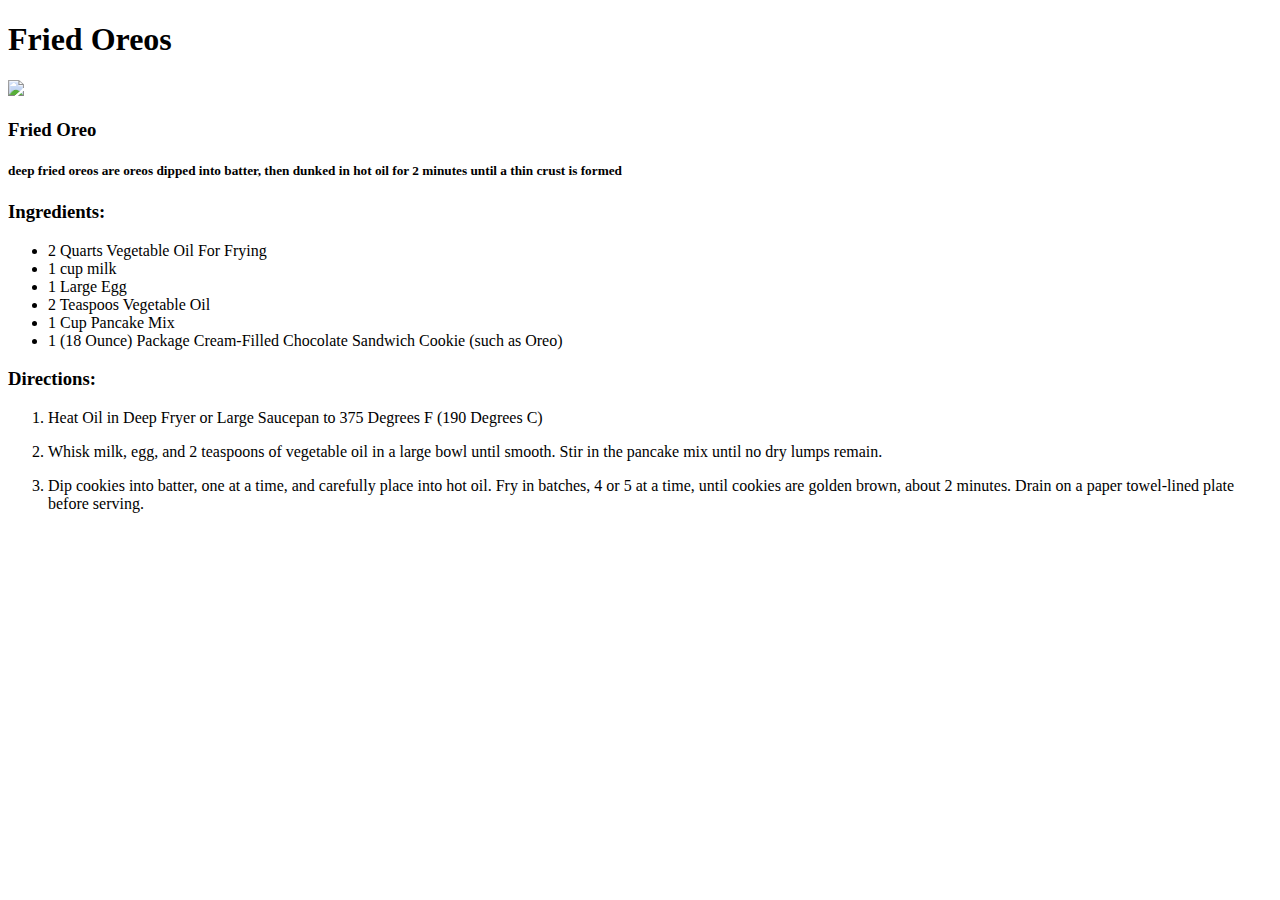
==== Recipes/fried-oreos.html @ f2ffbe10 "Changes committed, added: * air fryer corn dogs.html State fair corn dogs .html fried oreos .html" ====
<!DOCTYPE html>
<html lang="en">
<head>
    <meta charset="UTF-8">
    <meta name="viewport" content="width=device-width, initial-scale=1.0">
    <title>Fried Oreos</title>
</head>
<body>
    <h1>Fried Oreos</h1>
    <img src="/odin-recipe/images/fried-oreos.jpeg">
    <h3>Fried Oreo</h3>
    <h5>deep fried oreos are oreos dipped into batter, then dunked in hot oil for 2 minutes until a thin crust is formed</h5>


<h3> Ingredients:</h3>
<ul>
    <li>2 Quarts Vegetable Oil For Frying</li>
    <li> 1 cup milk</li>
    <li>1 Large Egg</li>
    <li>2 Teaspoos Vegetable Oil</li>
    <li>1 Cup Pancake Mix</li>
    <li>1 (18 Ounce) Package Cream-Filled Chocolate Sandwich Cookie (such as Oreo)</li>
</ul>

<h3> Directions:</h3>

<ol>
   <p> <li>Heat Oil in Deep Fryer or Large Saucepan to 375 Degrees F (190 Degrees C)</li></p>
    <p><li>Whisk milk, egg, and 2 teaspoons of vegetable oil in a large bowl until smooth. Stir in the pancake mix until no dry lumps remain.</li></p>
   <p> <li>Dip cookies into batter, one at a time, and carefully place into hot oil. Fry in batches, 4 or 5 at a time, until cookies are golden brown, about 2 minutes. Drain on a paper towel-lined plate before serving.</li></p>

</ol>





</body>
</html>
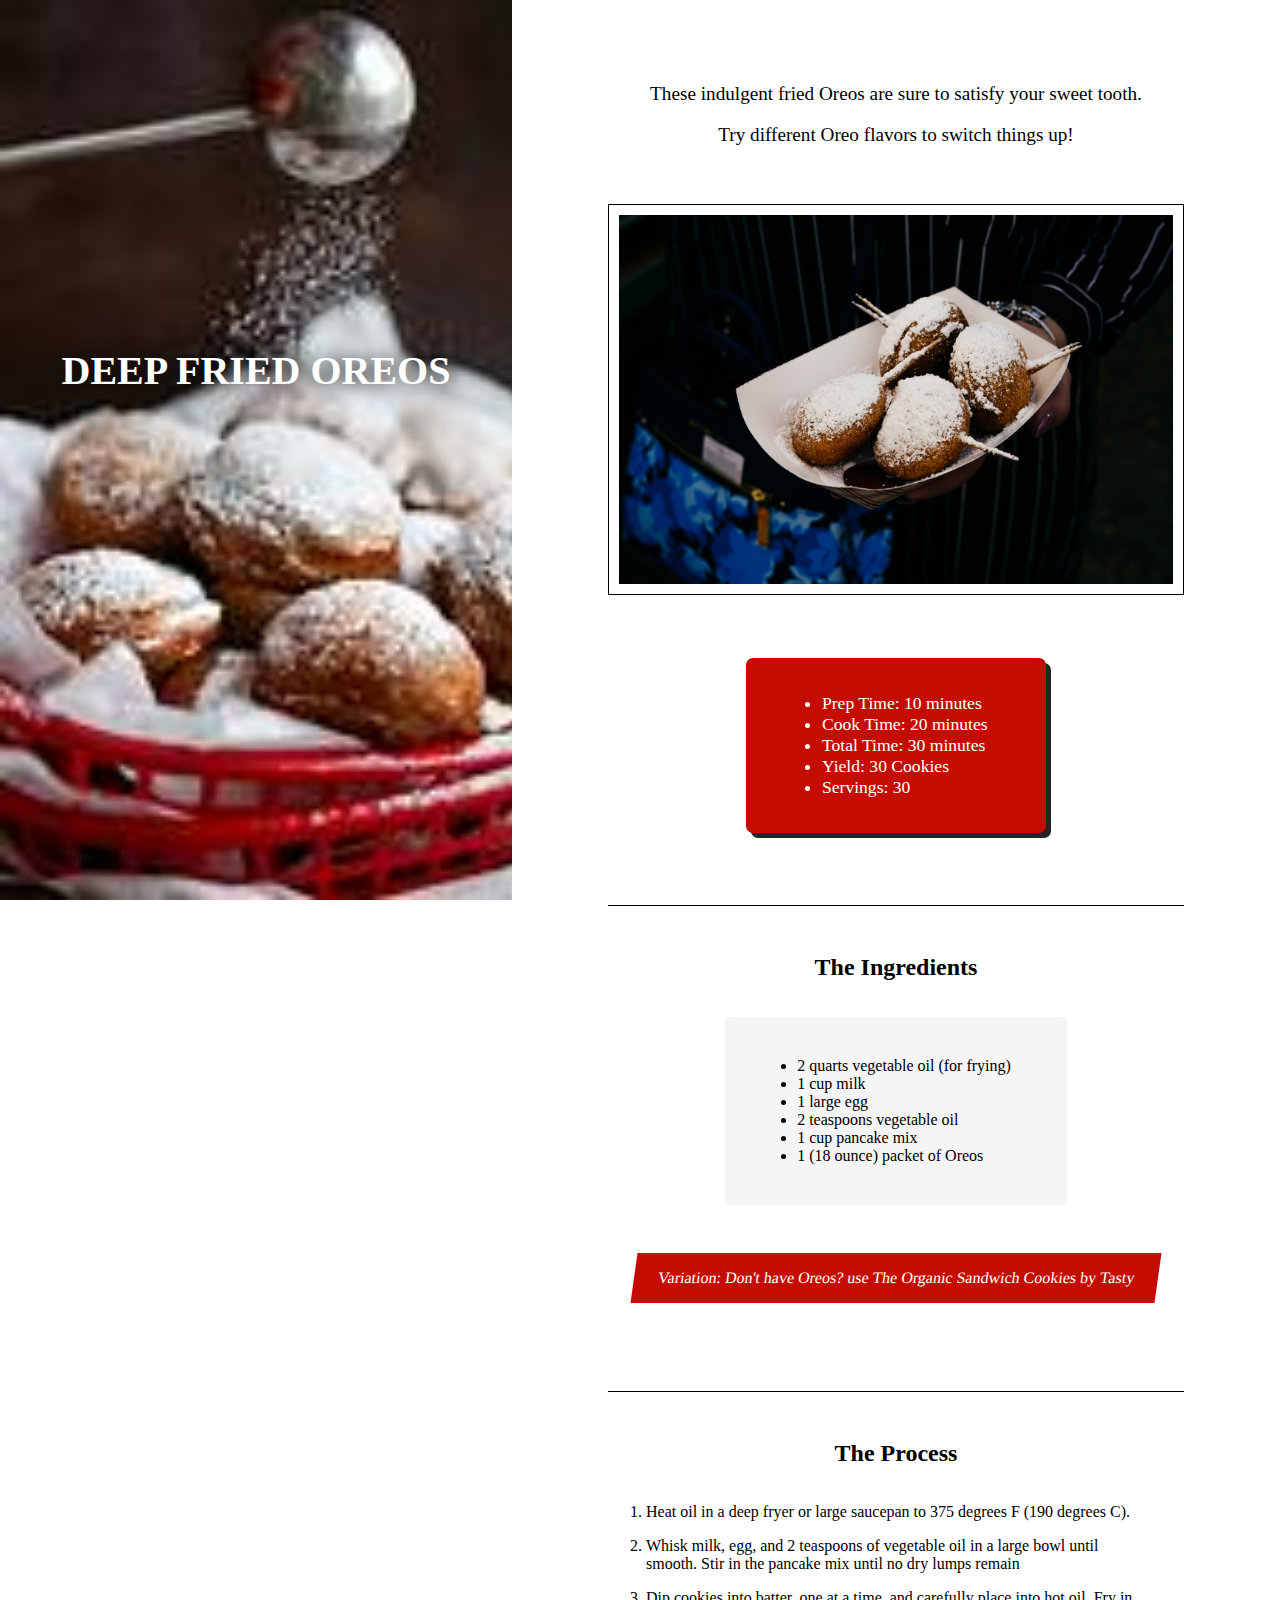
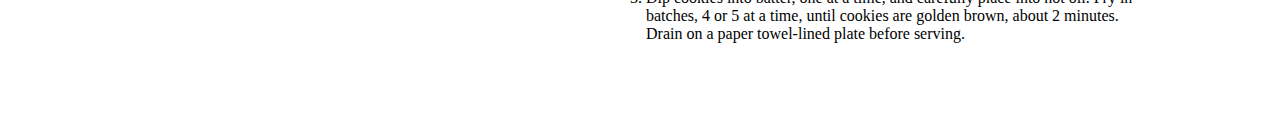
==== commit 482ee638: "AFCStyles.css" ====
--- a/Recipes/fried-oreos.html
+++ b/Recipes/fried-oreos.html
@@ -3,37 +3,54 @@
 <head>
     <meta charset="UTF-8">
     <meta name="viewport" content="width=device-width, initial-scale=1.0">
-    <title>Fried Oreos</title>
+    <title>Oreos Recipes</title>
+    <link rel="stylesheet" type="text/css" href="FOStyles.css">
 </head>
 <body>
-    <h1>Fried Oreos</h1>
-    <img src="/odin-recipe/images/fried-oreos.jpeg">
-    <h3>Fried Oreo</h3>
-    <h5>deep fried oreos are oreos dipped into batter, then dunked in hot oil for 2 minutes until a thin crust is formed</h5>
-
-
-<h3> Ingredients:</h3>
-<ul>
-    <li>2 Quarts Vegetable Oil For Frying</li>
-    <li> 1 cup milk</li>
-    <li>1 Large Egg</li>
-    <li>2 Teaspoos Vegetable Oil</li>
-    <li>1 Cup Pancake Mix</li>
-    <li>1 (18 Ounce) Package Cream-Filled Chocolate Sandwich Cookie (such as Oreo)</li>
-</ul>
-
-<h3> Directions:</h3>
-
-<ol>
-   <p> <li>Heat Oil in Deep Fryer or Large Saucepan to 375 Degrees F (190 Degrees C)</li></p>
-    <p><li>Whisk milk, egg, and 2 teaspoons of vegetable oil in a large bowl until smooth. Stir in the pancake mix until no dry lumps remain.</li></p>
-   <p> <li>Dip cookies into batter, one at a time, and carefully place into hot oil. Fry in batches, 4 or 5 at a time, until cookies are golden brown, about 2 minutes. Drain on a paper towel-lined plate before serving.</li></p>
-
-</ol>
-
-
-
-
-
+    <div id="space">
+        <div id="cover">
+            
+            <h1>Deep Fried Oreos</h1>
+       </div>
+    
+    </div>
+    
+    <main>
+        <div class="description">
+            <p>These indulgent fried Oreos are sure to satisfy your sweet tooth. </p>
+            <p>Try different Oreo flavors to switch things up!</p>
+            <figure>
+                <img src="./images/alex-haney-fcrx_cPicIs-unsplash.jpg" alt="Deep Fried Oreo" id="oreo">
+              </figure>
+        </div>
+    
+        <div class="recipe_details">
+            <ul>
+                <li>Prep Time: 10 minutes</li>
+                <li>Cook Time: 20 minutes</li>
+                <li>Total Time: 30 minutes</li>
+                <li>Yield: 30 Cookies</li>
+                <li>Servings: 30</li>
+            </ul>
+        </div>
+        <h2>The Ingredients</h2>
+        <ul class="ingredients">
+            <li> 2 quarts vegetable oil (for frying)</li>
+            <li> 1 cup milk</li>
+            <li> 1 large egg</li>
+            <li> 2 teaspoons vegetable oil</li>
+            <li> 1 cup pancake mix</li>
+            <li> 1 (18 ounce) packet of Oreos</li>
+        </ul>
+    
+        <p class="variation">Variation: Don't have Oreos? use The Organic Sandwich Cookies by Tasty</p>
+    
+        <h2>The Process</h2>
+        <ol class="instructions">
+            <li>Heat oil in a deep fryer or large saucepan to 375 degrees F (190 degrees C).</li>
+            <li>Whisk milk, egg, and 2 teaspoons of vegetable oil in a large bowl until smooth. Stir in the pancake mix until no dry lumps remain</li>
+            <li>Dip cookies into batter, one at a time, and carefully place into hot oil. Fry in batches, 4 or 5 at a time, until cookies are golden brown, about 2 minutes. Drain on a paper towel-lined plate before serving.</li>
+         </ol>
+    </main>
 </body>
 </html>--- a/Recipes/FOStyles.css
+++ b/Recipes/FOStyles.css
@@ -0,0 +1,146 @@
+* {
+	box-sizing: border-box;
+}
+
+body {
+	margin: 0;
+	text-align: center;
+	font-family: "Poppins";
+	display: grid;
+	grid-template-columns: 40% 55%;
+	grid-gap: 2em;
+}
+
+#space {
+	height: 100vh;
+}
+
+#cover {
+	position: fixed;
+	padding: 20em 2em 0.1em;
+	width: 40%;
+	height: 100vh;
+	background-image: url(./images/Fried-Oreo.jpeg);
+	background-size: cover;
+	display: flex;
+	flex-direction: column;
+	justify-content: space-between;
+}
+
+main {
+	padding: 4em;
+}
+
+.description {
+	max-width: 700px;
+	margin: 0 auto;
+	font-size: 1.2em;
+}
+
+.recipe_details {
+	background: #c40d00;
+	width: 300px;
+	margin: 0 auto;
+	padding: 2em;
+	color: #fff;
+	border-radius: 7px;
+	font-size: 1.1em;
+	box-shadow: 5px 5px 0 #242424;
+}
+
+.ingredients {
+	background: #f5f5f5;
+	padding: 2.5em 3.5em;
+	border-radius: 5px;
+}
+
+h1 {
+	font-size: 2em;
+	text-transform: uppercase;
+	color: #fff;
+	text-shadow: 1px 1px 20px #000;
+	line-height: 1.2;
+}
+
+h2 {
+	margin: 3em 0 1.5em;
+	border-top: 1px solid #000;
+	padding-top: 2em;
+}
+
+#cover figcaption {
+	position: relative;
+	display: inline-block;
+	background-color: rgba(255, 255, 255, 0.3);
+	padding: 0 0.5em;
+}
+
+figcaption {
+	font-size: 0.8em;
+	font-style: italic;
+}
+
+main figure {
+	margin: 3em 0;
+}
+
+img {
+	margin: 0;
+	max-width: 100%;
+	border: 1px solid #000;
+	padding: 10px;
+}
+
+ul,
+ol {
+	text-align: left;
+	margin: 0 auto;
+	padding: 0;
+	max-width: 500px;
+	display: inline-block;
+}
+
+ol li {
+	margin-bottom: 1em;
+}
+
+ul li {
+	margin-bottom: 0;
+	margin-left: 1em;
+}
+
+.variation {
+	display: inline-block;
+	margin-top: 3em;
+	background: #c40d00;
+	padding: 1em 1.5em;
+	color: #fff;
+	transform: skewX(-8deg);
+}
+
+@media (max-width: 768px) {
+	
+	body {
+		grid-auto-flow: row;
+		grid-template-columns: 1fr;
+	}
+	
+	#space {
+		height: 500px;
+	}
+	
+	#cover {
+		position: absolute;
+		height: 500px;
+		width: 100%;
+		padding-top: 12em;
+	}
+	
+	main {
+		padding: 1em 4em 4em;
+	}
+}
+
+h1 {
+	font-size: 2.5em;
+}